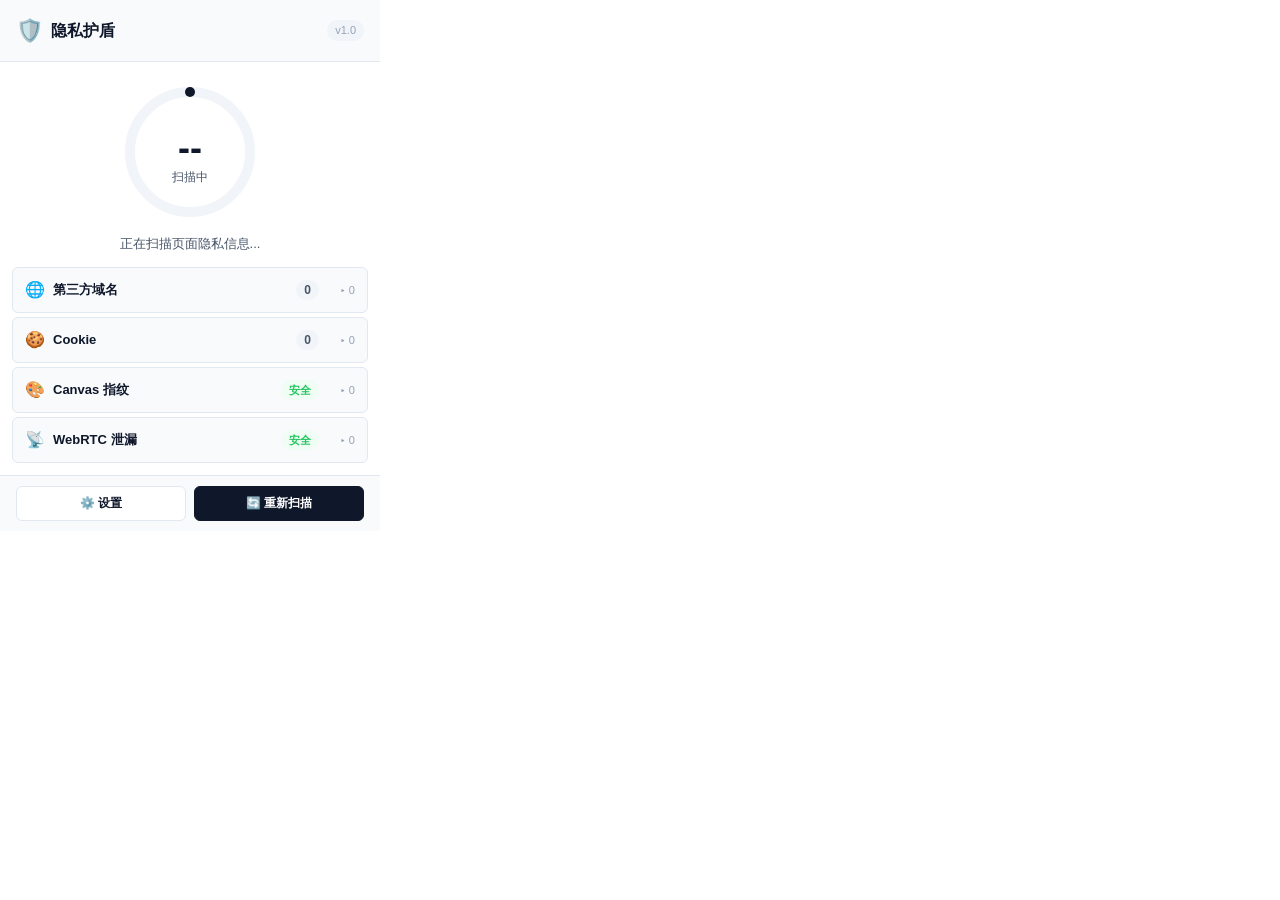
==== popup/popup.html @ 98fbc82f "首次提交：隐私护盾 v1.0.0" ====
<!DOCTYPE html>
<html lang="zh-CN">
<head>
  <meta charset="UTF-8">
  <meta name="viewport" content="width=device-width, initial-scale=1.0">
  <title>隐私护盾</title>
  <link rel="stylesheet" href="popup.css">
</head>
<body>
  <!-- 头部 -->
  <header class="header">
    <div class="header-icon">🛡️</div>
    <h1 class="header-title">隐私护盾</h1>
    <span class="header-version">v1.0</span>
  </header>

  <!-- 分数仪表盘 -->
  <section class="score-section" id="scoreSection">
    <div class="score-ring-container">
      <svg class="score-ring" viewBox="0 0 140 140" xmlns="http://www.w3.org/2000/svg">
        <circle class="score-ring-bg" cx="70" cy="70" r="60"
          fill="none" stroke="currentColor" stroke-width="10" />
        <circle class="score-ring-progress" id="scoreRingProgress"
          cx="70" cy="70" r="60" fill="none" stroke="currentColor"
          stroke-width="10" stroke-linecap="round"
          stroke-dasharray="0 377" transform="rotate(-90 70 70)" />
        <text class="score-number" id="scoreNumber" x="70" y="65"
          text-anchor="middle" dominant-baseline="central">--</text>
        <text class="score-label" id="scoreLabel" x="70" y="95"
          text-anchor="middle" dominant-baseline="central">扫描中</text>
      </svg>
    </div>
  </section>

  <!-- 摘要 -->
  <section class="summary-section" id="summarySection">
    <div class="summary-text" id="summaryText">正在扫描页面隐私信息...</div>
  </section>

  <!-- 分类详情（手风琴） -->
  <section class="details-section" id="detailsSection">
    <!-- 第三方域名 -->
    <details class="accordion" id="accordionDomains">
      <summary class="accordion-header">
        <span class="accordion-icon">🌐</span>
        <span class="accordion-title">第三方域名</span>
        <span class="accordion-count" id="domainCount">0</span>
        <span class="accordion-score" id="domainScore">▸ 0</span>
      </summary>
      <div class="accordion-body" id="domainList">
        <p class="empty-hint">未检测到第三方域名</p>
      </div>
    </details>

    <!-- Cookie -->
    <details class="accordion" id="accordionCookies">
      <summary class="accordion-header">
        <span class="accordion-icon">🍪</span>
        <span class="accordion-title">Cookie</span>
        <span class="accordion-count" id="cookieCount">0</span>
        <span class="accordion-score" id="cookieScore">▸ 0</span>
      </summary>
      <div class="accordion-body" id="cookieList">
        <p class="empty-hint">未检测到 Cookie</p>
      </div>
    </details>

    <!-- Canvas 指纹 -->
    <details class="accordion" id="accordionCanvas">
      <summary class="accordion-header">
        <span class="accordion-icon">🎨</span>
        <span class="accordion-title">Canvas 指纹</span>
        <span class="accordion-badge" id="canvasStatus">安全</span>
        <span class="accordion-score" id="canvasScore">▸ 0</span>
      </summary>
      <div class="accordion-body" id="canvasList">
        <p class="empty-hint">未检测到 Canvas 指纹行为</p>
      </div>
    </details>

    <!-- WebRTC 泄漏 -->
    <details class="accordion" id="accordionWebRTC">
      <summary class="accordion-header">
        <span class="accordion-icon">📡</span>
        <span class="accordion-title">WebRTC 泄漏</span>
        <span class="accordion-badge" id="webrtcStatus">安全</span>
        <span class="accordion-score" id="webrtcScore">▸ 0</span>
      </summary>
      <div class="accordion-body" id="webrtcList">
        <p class="empty-hint">未检测到 WebRTC 泄漏</p>
      </div>
    </details>
  </section>

  <!-- 底部操作栏 -->
  <footer class="footer">
    <button class="btn btn-secondary" id="btnSettings" title="设置">
      ⚙️ 设置
    </button>
    <button class="btn btn-primary" id="btnRescan" title="重新扫描">
      🔄 重新扫描
    </button>
  </footer>

  <!-- 加载/错误遮罩 -->
  <div class="overlay" id="overlay" style="display: none;">
    <div class="overlay-content">
      <div class="overlay-spinner" id="overlaySpinner"></div>
      <p class="overlay-text" id="overlayText"></p>
    </div>
  </div>

  <script src="popup.js"></script>
</body>
</html>
---- popup/popup.css ----
/* ============================================================
   隐私护盾 - Popup 样式
   支持暗色模式 (prefers-color-scheme: dark)
   ============================================================ */

/* CSS 变量（主题） */
:root {
  --bg-primary: #ffffff;
  --bg-secondary: #f8fafc;
  --bg-hover: #f1f5f9;
  --border-color: #e2e8f0;
  --text-primary: #0f172a;
  --text-secondary: #475569;
  --text-muted: #94a3b8;
  --color-green: #22c55e;
  --color-green-bg: #f0fdf4;
  --color-yellow: #eab308;
  --color-yellow-bg: #fefce8;
  --color-orange: #f97316;
  --color-orange-bg: #fff7ed;
  --color-red: #ef4444;
  --color-red-bg: #fef2f2;
  --shadow-sm: 0 1px 2px rgba(0,0,0,0.05);
  --shadow-md: 0 4px 6px -1px rgba(0,0,0,0.07);
  --radius-sm: 6px;
  --radius-md: 10px;
  --radius-lg: 16px;
}

@media (prefers-color-scheme: dark) {
  :root {
    --bg-primary: #1e1e2e;
    --bg-secondary: #252536;
    --bg-hover: #2d2d44;
    --border-color: #363650;
    --text-primary: #e2e8f0;
    --text-secondary: #94a3b8;
    --text-muted: #64748b;
    --color-green: #4ade80;
    --color-green-bg: #052e16;
    --color-yellow: #facc15;
    --color-yellow-bg: #3b2f00;
    --color-orange: #fb923c;
    --color-orange-bg: #3b1500;
    --color-red: #f87171;
    --color-red-bg: #3b0000;
    --shadow-sm: 0 1px 2px rgba(0,0,0,0.3);
    --shadow-md: 0 4px 6px -1px rgba(0,0,0,0.4);
  }
}

/* 基础重置 */
* {
  margin: 0;
  padding: 0;
  box-sizing: border-box;
}

body {
  width: 380px;
  max-height: 520px;
  overflow-y: auto;
  font-family: -apple-system, BlinkMacSystemFont, "Segoe UI", "PingFang SC",
    "Microsoft YaHei", "Helvetica Neue", Arial, sans-serif;
  background: var(--bg-primary);
  color: var(--text-primary);
  line-height: 1.5;
  font-size: 13px;
}

/* 滚动条 */
body::-webkit-scrollbar {
  width: 4px;
}
body::-webkit-scrollbar-track {
  background: transparent;
}
body::-webkit-scrollbar-thumb {
  background: var(--text-muted);
  border-radius: 2px;
}

/* ============================================================
   头部
   ============================================================ */
.header {
  display: flex;
  align-items: center;
  gap: 8px;
  padding: 14px 16px;
  border-bottom: 1px solid var(--border-color);
  background: var(--bg-secondary);
}

.header-icon {
  font-size: 22px;
}

.header-title {
  font-size: 16px;
  font-weight: 700;
  flex: 1;
}

.header-version {
  font-size: 11px;
  color: var(--text-muted);
  background: var(--bg-hover);
  padding: 2px 8px;
  border-radius: 10px;
}

/* ============================================================
   分数仪表盘
   ============================================================ */
.score-section {
  display: flex;
  justify-content: center;
  padding: 20px 16px 12px;
}

.score-ring-container {
  width: 140px;
  height: 140px;
}

.score-ring {
  width: 100%;
  height: 100%;
}

.score-ring-bg {
  stroke: var(--bg-hover);
}

.score-ring-progress {
  transition: stroke-dashoffset 0.8s ease, stroke 0.5s ease;
}

.score-number {
  font-size: 36px;
  font-weight: 800;
  fill: var(--text-primary);
  transition: fill 0.5s ease;
}

.score-label {
  font-size: 12px;
  fill: var(--text-secondary);
}

/* ============================================================
   摘要
   ============================================================ */
.summary-section {
  padding: 0 16px 12px;
  text-align: center;
}

.summary-text {
  font-size: 13px;
  color: var(--text-secondary);
  line-height: 1.6;
}

/* ============================================================
   手风琴详情
   ============================================================ */
.details-section {
  padding: 0 12px 8px;
}

.accordion {
  margin-bottom: 4px;
  border: 1px solid var(--border-color);
  border-radius: var(--radius-sm);
  background: var(--bg-secondary);
  overflow: hidden;
  transition: background 0.15s ease;
}

.accordion[open] {
  background: var(--bg-primary);
}

.accordion-header {
  display: flex;
  align-items: center;
  gap: 8px;
  padding: 10px 12px;
  cursor: pointer;
  user-select: none;
  list-style: none;
  transition: background 0.15s ease;
}

.accordion-header:hover {
  background: var(--bg-hover);
}

.accordion-header::-webkit-details-marker {
  display: none;
}

.accordion-icon {
  font-size: 16px;
  flex-shrink: 0;
}

.accordion-title {
  font-size: 13px;
  font-weight: 600;
  flex: 1;
}

.accordion-count {
  font-size: 12px;
  color: var(--text-secondary);
  background: var(--bg-hover);
  padding: 1px 8px;
  border-radius: 10px;
  font-weight: 600;
}

.accordion-score {
  font-size: 11px;
  color: var(--text-muted);
  min-width: 28px;
  text-align: right;
}

.accordion-badge {
  font-size: 11px;
  padding: 2px 8px;
  border-radius: 10px;
  font-weight: 600;
  background: var(--color-green-bg);
  color: var(--color-green);
}

.accordion-badge.warning {
  background: var(--color-yellow-bg);
  color: var(--color-yellow);
}

.accordion-badge.danger {
  background: var(--color-red-bg);
  color: var(--color-red);
}

/* 手风琴内容 */
.accordion-body {
  padding: 0 12px 10px;
  border-top: 1px solid var(--border-color);
  margin: 0 8px;
}

.empty-hint {
  padding: 12px 4px;
  color: var(--text-muted);
  font-size: 12px;
  text-align: center;
}

/* 第三方域名条目 */
.domain-item {
  display: flex;
  align-items: center;
  gap: 6px;
  padding: 6px 0;
  border-bottom: 1px solid var(--border-color);
  font-size: 12px;
}

.domain-item:last-child {
  border-bottom: none;
}

.domain-name {
  flex: 1;
  font-weight: 600;
  word-break: break-all;
}

.domain-types {
  display: flex;
  gap: 3px;
  flex-wrap: wrap;
}

.domain-type-tag {
  font-size: 10px;
  padding: 1px 5px;
  border-radius: 3px;
  background: var(--bg-hover);
  color: var(--text-secondary);
}

.tracker-badge {
  font-size: 10px;
  padding: 1px 6px;
  border-radius: 3px;
  background: var(--color-red-bg);
  color: var(--color-red);
  font-weight: 600;
  white-space: nowrap;
}

/* Cookie 条目 */
.cookie-item {
  display: flex;
  align-items: center;
  gap: 6px;
  padding: 5px 0;
  border-bottom: 1px solid var(--border-color);
  font-size: 11px;
}

.cookie-item:last-child {
  border-bottom: none;
}

.cookie-name {
  flex: 1;
  font-weight: 600;
  word-break: break-all;
  font-family: monospace;
  font-size: 11px;
}

.cookie-meta {
  display: flex;
  gap: 3px;
  flex-wrap: wrap;
  justify-content: flex-end;
}

.cookie-tag {
  font-size: 10px;
  padding: 1px 5px;
  border-radius: 3px;
  white-space: nowrap;
}

.cookie-tag.tracking {
  background: var(--color-red-bg);
  color: var(--color-red);
}

.cookie-tag.third-party {
  background: var(--color-orange-bg);
  color: var(--color-orange);
}

.cookie-tag.persistent {
  background: var(--color-yellow-bg);
  color: var(--color-yellow);
}

.cookie-tag.session {
  background: var(--bg-hover);
  color: var(--text-secondary);
}

/* Canvas 事件条目 */
.canvas-event-item {
  padding: 6px 0;
  border-bottom: 1px solid var(--border-color);
  font-size: 11px;
}

.canvas-event-item:last-child {
  border-bottom: none;
}

.canvas-event-method {
  font-weight: 600;
  font-family: monospace;
  color: var(--color-orange);
}

.canvas-event-details {
  display: flex;
  gap: 4px;
  flex-wrap: wrap;
  margin-top: 2px;
}

.canvas-event-tag {
  font-size: 10px;
  padding: 1px 6px;
  border-radius: 3px;
  background: var(--bg-hover);
  color: var(--text-secondary);
}

.canvas-event-tag.risk {
  background: var(--color-red-bg);
  color: var(--color-red);
}

/* WebRTC 事件条目 */
.webrtc-event-item {
  padding: 6px 0;
  border-bottom: 1px solid var(--border-color);
  font-size: 11px;
}

.webrtc-event-item:last-child {
  border-bottom: none;
}

.webrtc-ip {
  font-family: monospace;
  font-weight: 600;
  color: var(--color-red);
}

.webrtc-event-details {
  display: flex;
  gap: 4px;
  flex-wrap: wrap;
  margin-top: 2px;
}

.webrtc-event-tag {
  font-size: 10px;
  padding: 1px 6px;
  border-radius: 3px;
  background: var(--bg-hover);
  color: var(--text-secondary);
}

.webrtc-event-tag.risk {
  background: var(--color-red-bg);
  color: var(--color-red);
}

/* ============================================================
   底部
   ============================================================ */
.footer {
  display: flex;
  gap: 8px;
  padding: 10px 16px;
  border-top: 1px solid var(--border-color);
  background: var(--bg-secondary);
}

.btn {
  flex: 1;
  padding: 8px 12px;
  border: 1px solid var(--border-color);
  border-radius: var(--radius-sm);
  font-size: 12px;
  font-weight: 600;
  cursor: pointer;
  transition: all 0.15s ease;
  background: var(--bg-primary);
  color: var(--text-primary);
  font-family: inherit;
}

.btn:hover {
  background: var(--bg-hover);
}

.btn:active {
  transform: scale(0.97);
}

.btn-primary {
  background: var(--text-primary);
  color: var(--bg-primary);
  border-color: var(--text-primary);
}

.btn-primary:hover {
  opacity: 0.9;
}

/* ============================================================
   加载/错误遮罩
   ============================================================ */
.overlay {
  position: absolute;
  top: 0;
  left: 0;
  width: 100%;
  height: 100%;
  background: var(--bg-primary);
  display: flex;
  align-items: center;
  justify-content: center;
  z-index: 10;
}

.overlay-content {
  text-align: center;
}

.overlay-spinner {
  width: 36px;
  height: 36px;
  border: 3px solid var(--bg-hover);
  border-top-color: var(--text-primary);
  border-radius: 50%;
  animation: spin 0.8s linear infinite;
  margin: 0 auto 12px;
}

.overlay-text {
  font-size: 13px;
  color: var(--text-secondary);
}

@keyframes spin {
  to { transform: rotate(360deg); }
}

/* ============================================================
   动画
   ============================================================ */
@keyframes fadeIn {
  from { opacity: 0; transform: translateY(4px); }
  to { opacity: 1; transform: translateY(0); }
}

.accordion-body {
  animation: fadeIn 0.15s ease;
}
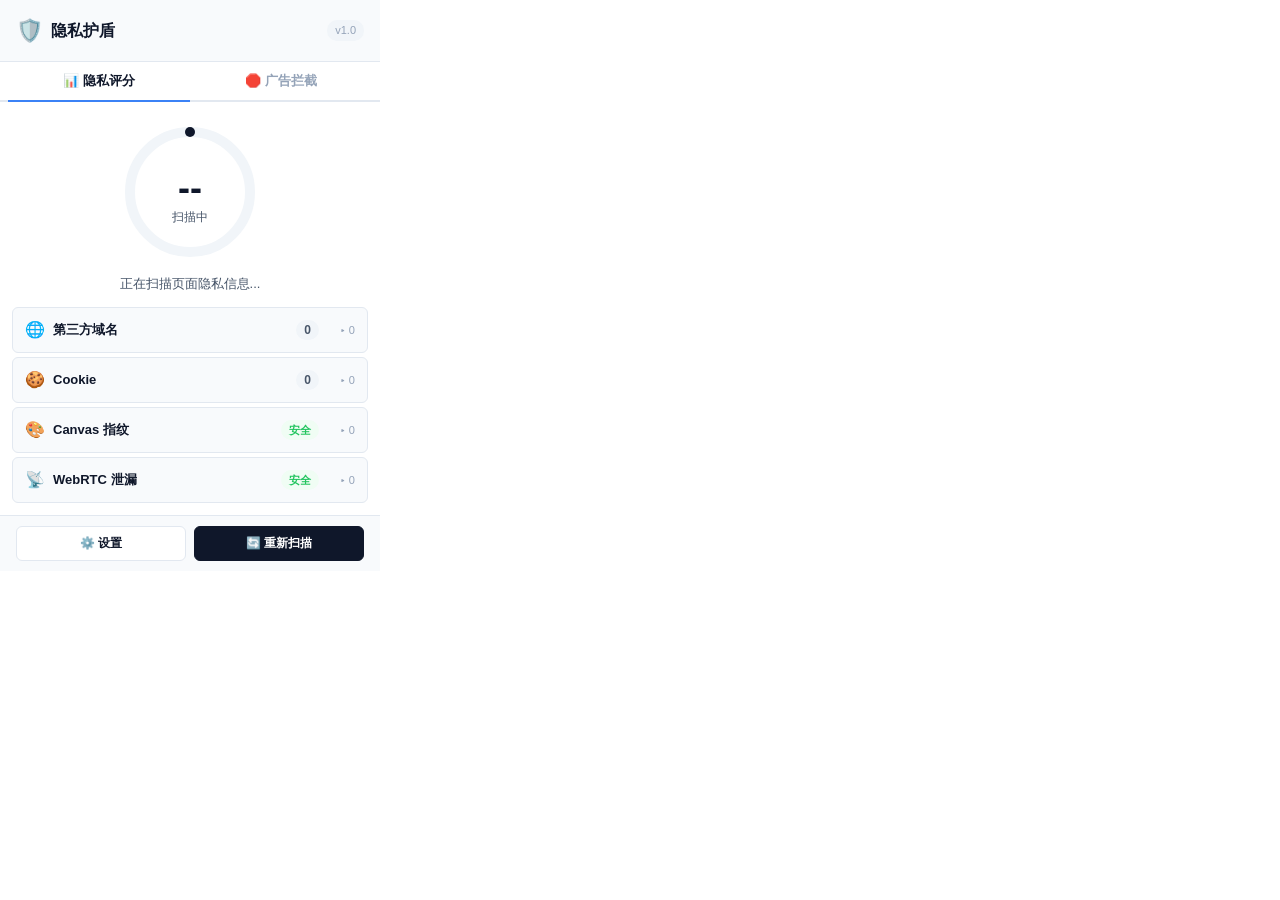
==== commit 8afc9838: "feat: add ad block panel to popup, options page, and i18n" ====
--- a/popup/popup.html
+++ b/popup/popup.html
@@ -13,6 +13,15 @@
     <h1 class="header-title">隐私护盾</h1>
     <span class="header-version">v1.0</span>
   </header>
+
+  <!-- Tab 切换 -->
+  <nav class="tab-nav">
+    <button class="tab-btn active" data-tab="privacy">📊 隐私评分</button>
+    <button class="tab-btn" data-tab="adblock">🛑 广告拦截</button>
+  </nav>
+
+  <!-- ====== 隐私评分面板 ====== -->
+  <div class="tab-panel active" id="tab-privacy">
 
   <!-- 分数仪表盘 -->
   <section class="score-section" id="scoreSection">
@@ -102,6 +111,61 @@
     </button>
   </footer>
 
+  </div>
+  <!-- ====== 隐私评分面板 END ====== -->
+
+  <!-- ====== 广告拦截面板 ====== -->
+  <div class="tab-panel" id="tab-adblock">
+    <section class="ad-section">
+      <div class="ad-switch-row">
+        <span class="ad-switch-label">🛑 广告拦截</span>
+        <label class="toggle-row" style="border:none;padding:0;">
+          <input type="checkbox" id="adToggle" checked>
+          <span class="toggle-switch"></span>
+        </label>
+      </div>
+    </section>
+
+    <section class="ad-section">
+      <div class="ad-stats">
+        <div class="ad-stat-item">
+          <span class="ad-stat-value" id="adBlockedToday">0</span>
+          <span class="ad-stat-label">今日拦截</span>
+        </div>
+        <div class="ad-stat-item">
+          <span class="ad-stat-value" id="adBlockedPage">0</span>
+          <span class="ad-stat-label">当前页面</span>
+        </div>
+        <div class="ad-stat-item">
+          <span class="ad-stat-value" id="adDNRCount">0</span>
+          <span class="ad-stat-label">网络规则</span>
+        </div>
+      </div>
+    </section>
+
+    <section class="ad-section">
+      <label class="ad-section-label">📝 添加自定义规则</label>
+      <div class="ad-rule-input-row">
+        <input type="text" class="ad-rule-input" id="adRuleInput"
+          placeholder="||example.com^ 或 ##.ad-banner">
+        <button class="btn btn-small btn-primary" id="adRuleAdd">添加</button>
+      </div>
+      <p class="ad-hint">支持 ABP 语法：||域名^（拦截）或 ##选择器（隐藏）</p>
+    </section>
+
+    <section class="ad-section">
+      <label class="ad-section-label">📋 自定义规则 (<span id="adRuleCount">0</span>)</label>
+      <div class="ad-rule-list" id="adRuleList">
+        <p class="empty-hint">暂无自定义规则</p>
+      </div>
+    </section>
+
+    <section class="ad-section">
+      <button class="btn btn-ghost" id="adWhitelistBtn">⬜ 对本网站放行</button>
+    </section>
+  </div>
+  <!-- ====== 广告拦截面板 END ====== -->
+
   <!-- 加载/错误遮罩 -->
   <div class="overlay" id="overlay" style="display: none;">
     <div class="overlay-content">
--- a/popup/popup.css
+++ b/popup/popup.css
@@ -529,3 +529,190 @@
 .accordion-body {
   animation: fadeIn 0.15s ease;
 }
+
+/* ============================================================
+   Tab 切换
+   ============================================================ */
+.tab-nav {
+  display: flex;
+  border-bottom: 2px solid var(--border-color);
+  padding: 0 8px;
+}
+
+.tab-btn {
+  flex: 1;
+  padding: 10px 8px;
+  border: none;
+  background: none;
+  font-size: 13px;
+  font-weight: 600;
+  cursor: pointer;
+  color: var(--text-muted);
+  border-bottom: 2px solid transparent;
+  margin-bottom: -2px;
+  transition: all 0.15s ease;
+  font-family: inherit;
+}
+
+.tab-btn.active {
+  color: var(--text-primary);
+  border-bottom-color: #3b82f6;
+}
+
+.tab-btn:hover {
+  color: var(--text-primary);
+}
+
+.tab-panel {
+  display: none;
+}
+
+.tab-panel.active {
+  display: block;
+}
+
+/* ============================================================
+   广告拦截面板
+   ============================================================ */
+.ad-section {
+  padding: 12px 16px;
+  border-bottom: 1px solid var(--border-color);
+}
+
+.ad-section:last-child {
+  border-bottom: none;
+}
+
+.ad-switch-row {
+  display: flex;
+  align-items: center;
+  justify-content: space-between;
+}
+
+.ad-switch-label {
+  font-size: 15px;
+  font-weight: 700;
+}
+
+.ad-stats {
+  display: flex;
+  gap: 8px;
+}
+
+.ad-stat-item {
+  flex: 1;
+  text-align: center;
+  background: var(--bg-secondary);
+  border-radius: var(--radius-sm);
+  padding: 10px 6px;
+}
+
+.ad-stat-value {
+  display: block;
+  font-size: 22px;
+  font-weight: 800;
+  color: #3b82f6;
+}
+
+.ad-stat-label {
+  font-size: 11px;
+  color: var(--text-muted);
+}
+
+.ad-section-label {
+  display: block;
+  font-size: 13px;
+  font-weight: 600;
+  margin-bottom: 6px;
+}
+
+.ad-rule-input-row {
+  display: flex;
+  gap: 6px;
+}
+
+.ad-rule-input {
+  flex: 1;
+  padding: 7px 10px;
+  border: 1px solid var(--border-color);
+  border-radius: var(--radius-sm);
+  font-size: 12px;
+  font-family: monospace;
+  background: var(--bg-primary);
+  color: var(--text-primary);
+}
+
+.ad-rule-input:focus {
+  outline: 2px solid #3b82f6;
+  outline-offset: -2px;
+}
+
+.ad-hint {
+  font-size: 10px;
+  color: var(--text-muted);
+  margin-top: 4px;
+}
+
+.ad-rule-list {
+  max-height: 150px;
+  overflow-y: auto;
+}
+
+.ad-rule-item {
+  display: flex;
+  align-items: center;
+  gap: 6px;
+  padding: 5px 0;
+  border-bottom: 1px solid var(--border-color);
+  font-size: 11px;
+  font-family: monospace;
+}
+
+.ad-rule-item:last-child {
+  border-bottom: none;
+}
+
+.ad-rule-text {
+  flex: 1;
+  word-break: break-all;
+}
+
+.ad-rule-delete {
+  color: var(--color-red);
+  cursor: pointer;
+  font-size: 11px;
+  font-weight: 600;
+  padding: 2px 6px;
+  border: none;
+  background: none;
+  font-family: inherit;
+  opacity: 0.7;
+}
+
+.ad-rule-delete:hover {
+  opacity: 1;
+}
+
+.btn-small {
+  padding: 6px 12px;
+  font-size: 11px;
+  flex: 0;
+  white-space: nowrap;
+}
+
+.btn-ghost {
+  width: 100%;
+  text-align: center;
+  padding: 8px;
+  border: 1px dashed var(--border-color);
+  border-radius: var(--radius-sm);
+  background: none;
+  color: var(--text-secondary);
+  font-size: 12px;
+  cursor: pointer;
+  font-family: inherit;
+}
+
+.btn-ghost:hover {
+  background: var(--bg-hover);
+}
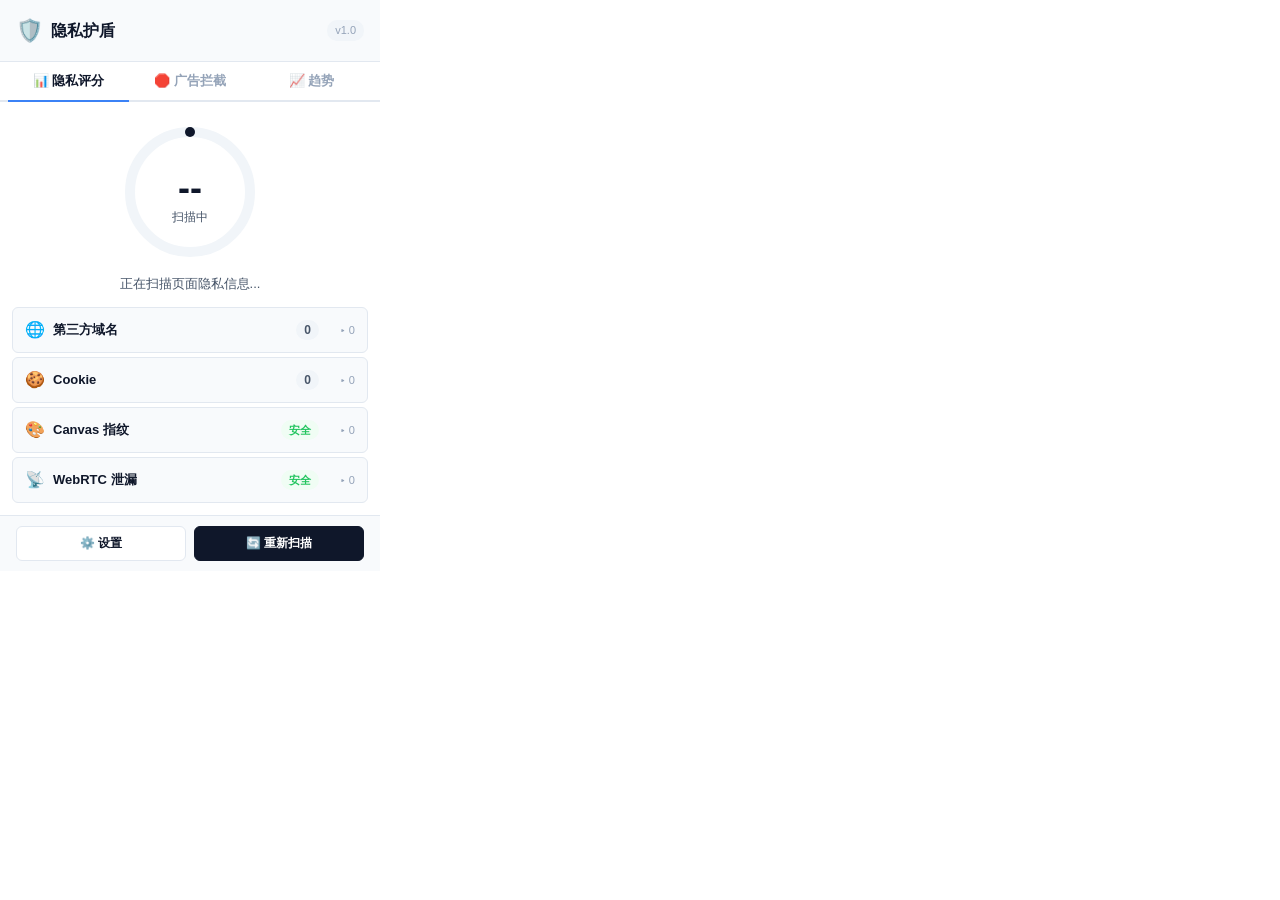
==== commit 78f1d323: "feat: 新增跨站点历史仪表盘（趋势Tab、SVG折线图、追踪器排行）" ====
--- a/popup/popup.html
+++ b/popup/popup.html
@@ -18,6 +18,7 @@
   <nav class="tab-nav">
     <button class="tab-btn active" data-tab="privacy">📊 隐私评分</button>
     <button class="tab-btn" data-tab="adblock">🛑 广告拦截</button>
+    <button class="tab-btn" data-tab="trends">📈 趋势</button>
   </nav>
 
   <!-- ====== 隐私评分面板 ====== -->
@@ -166,6 +167,49 @@
   </div>
   <!-- ====== 广告拦截面板 END ====== -->
 
+  <!-- ====== 趋势面板 ====== -->
+  <div class="tab-panel" id="tab-trends">
+
+    <!-- 统计卡片行 -->
+    <section class="trend-stats">
+      <div class="trend-stat-card">
+        <span class="trend-stat-value" id="trendAvgScore">--</span>
+        <span class="trend-stat-label">7天平均分</span>
+      </div>
+      <div class="trend-stat-card">
+        <span class="trend-stat-value" id="trendSiteCount">--</span>
+        <span class="trend-stat-label">访问站点</span>
+      </div>
+      <div class="trend-stat-card">
+        <span class="trend-stat-value" id="trendTrackerTotal">--</span>
+        <span class="trend-stat-label">拦截追踪器</span>
+      </div>
+    </section>
+
+    <!-- SVG 折线图 -->
+    <section class="trend-chart-section">
+      <h3 class="trend-section-title">7天隐私趋势</h3>
+      <div class="trend-chart-container" id="trendChartContainer">
+        <svg class="trend-chart" id="trendChartSvg" viewBox="0 0 300 160" xmlns="http://www.w3.org/2000/svg"></svg>
+      </div>
+    </section>
+
+    <!-- 追踪器排行榜 -->
+    <section class="trend-ranking-section">
+      <h3 class="trend-section-title">🔝 最常见追踪器</h3>
+      <div class="trend-ranking-list" id="trendRankingList">
+        <p class="empty-hint">暂无追踪器数据</p>
+      </div>
+    </section>
+
+    <!-- 底部提示 -->
+    <section class="trend-footer">
+      <span class="trend-footer-text">仅保留最近 7 天数据</span>
+    </section>
+
+  </div>
+  <!-- ====== 趋势面板 END ====== -->
+
   <!-- 加载/错误遮罩 -->
   <div class="overlay" id="overlay" style="display: none;">
     <div class="overlay-content">
--- a/popup/popup.css
+++ b/popup/popup.css
@@ -716,3 +716,176 @@
 .btn-ghost:hover {
   background: var(--bg-hover);
 }
+
+/* ============================================================
+   趋势面板
+   ============================================================ */
+
+/* 统计卡片行 */
+.trend-stats {
+  display: flex;
+  gap: 8px;
+  padding: 12px 16px;
+}
+
+.trend-stat-card {
+  flex: 1;
+  background: var(--bg-secondary);
+  border-radius: var(--radius-sm);
+  padding: 12px 8px;
+  text-align: center;
+}
+
+.trend-stat-value {
+  display: block;
+  font-size: 22px;
+  font-weight: 800;
+  color: #3b82f6;
+  line-height: 1.2;
+}
+
+.trend-stat-value.low {
+  color: var(--color-red);
+}
+
+.trend-stat-label {
+  display: block;
+  font-size: 11px;
+  color: var(--text-muted);
+  margin-top: 2px;
+}
+
+/* 图表区域 */
+.trend-chart-section {
+  padding: 0 16px 8px;
+}
+
+.trend-section-title {
+  font-size: 12px;
+  font-weight: 600;
+  margin-bottom: 6px;
+  color: var(--text-secondary);
+}
+
+.trend-chart-container {
+  background: var(--bg-secondary);
+  border-radius: var(--radius-sm);
+  padding: 4px;
+}
+
+.trend-chart {
+  display: block;
+  width: 100%;
+  height: auto;
+}
+
+/* 网格线 */
+.trend-chart .grid-line {
+  stroke: var(--border-color);
+  stroke-dasharray: 4, 4;
+  stroke-width: 0.5;
+}
+
+/* Y 轴标签 */
+.trend-chart .y-label {
+  font-size: 10px;
+  fill: var(--text-muted);
+}
+
+/* X 轴标签 */
+.trend-chart .x-label {
+  font-size: 9px;
+  fill: var(--text-muted);
+  text-anchor: middle;
+}
+
+.trend-chart .x-label.empty {
+  fill: var(--text-muted);
+  opacity: 0.4;
+}
+
+/* 折线 */
+.trend-chart .trend-line {
+  fill: none;
+  stroke: #3b82f6;
+  stroke-width: 2;
+  stroke-linecap: round;
+  stroke-linejoin: round;
+}
+
+/* 渐变填充 */
+.trend-chart .trend-fill {
+  fill: url(#trendGradient);
+}
+
+/* 数据点 */
+.trend-chart .trend-dot {
+  fill: #3b82f6;
+  stroke: var(--bg-primary);
+  stroke-width: 2;
+}
+
+/* 排行榜 */
+.trend-ranking-section {
+  padding: 4px 16px 0;
+}
+
+.trend-ranking-list {
+  max-height: 180px;
+  overflow-y: auto;
+}
+
+.trend-ranking-item {
+  display: flex;
+  align-items: center;
+  gap: 6px;
+  padding: 5px 0;
+  border-bottom: 1px solid var(--border-color);
+  font-size: 11px;
+}
+
+.trend-ranking-item:last-child {
+  border-bottom: none;
+}
+
+.trend-ranking-rank {
+  font-weight: 700;
+  color: var(--text-muted);
+  min-width: 16px;
+  text-align: center;
+}
+
+.trend-ranking-domain {
+  flex: 1;
+  font-family: monospace;
+  font-size: 11px;
+  word-break: break-all;
+}
+
+.trend-ranking-cat {
+  font-size: 10px;
+  padding: 1px 6px;
+  border-radius: 3px;
+  background: var(--bg-hover);
+  color: var(--text-secondary);
+  white-space: nowrap;
+}
+
+.trend-ranking-count {
+  font-weight: 600;
+  color: var(--text-secondary);
+  min-width: 32px;
+  text-align: right;
+}
+
+/* 底部提示 */
+.trend-footer {
+  text-align: center;
+  padding: 12px 16px 8px;
+}
+
+.trend-footer-text {
+  font-size: 10px;
+  color: var(--text-muted);
+  opacity: 0.7;
+}
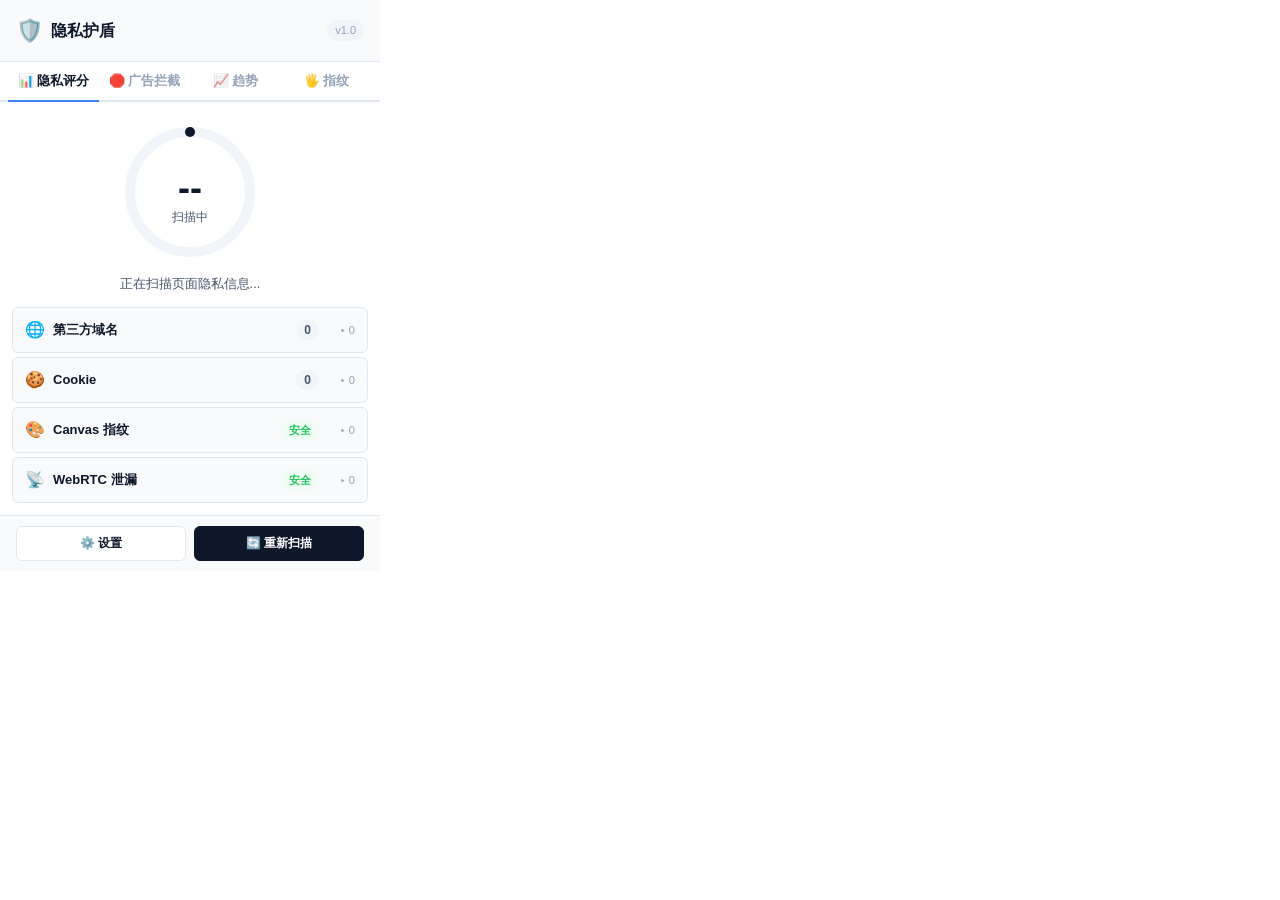
==== commit 4fabe274: "feat: 新增浏览器指纹一览面板（8维指纹采集+熵值评分）" ====
--- a/popup/popup.html
+++ b/popup/popup.html
@@ -19,6 +19,7 @@
     <button class="tab-btn active" data-tab="privacy">📊 隐私评分</button>
     <button class="tab-btn" data-tab="adblock">🛑 广告拦截</button>
     <button class="tab-btn" data-tab="trends">📈 趋势</button>
+    <button class="tab-btn" data-tab="fingerprint">🖐️ 指纹</button>
   </nav>
 
   <!-- ====== 隐私评分面板 ====== -->
@@ -210,6 +211,33 @@
   </div>
   <!-- ====== 趋势面板 END ====== -->
 
+  <!-- ====== 指纹面板 ====== -->
+  <div class="tab-panel" id="tab-fingerprint">
+
+    <!-- 熵值摘要 -->
+    <section class="fp-entropy-section">
+      <div class="fp-entropy-header">
+        <span class="fp-entropy-label">综合熵值</span>
+        <span class="fp-entropy-value" id="fpEntropyValue">-- bits</span>
+      </div>
+      <div class="fp-entropy-bar-bg">
+        <div class="fp-entropy-bar-fill" id="fpEntropyBar" style="width: 0%;"></div>
+      </div>
+      <p class="fp-entropy-desc" id="fpEntropyDesc">正在采集指纹...</p>
+    </section>
+
+    <!-- 指纹维度列表 -->
+    <section class="fp-details-section" id="fpDetailsSection">
+    </section>
+
+    <!-- 底部提示 -->
+    <section class="trend-footer">
+      <span class="trend-footer-text">数据仅在本地采集，不会上传</span>
+    </section>
+
+  </div>
+  <!-- ====== 指纹面板 END ====== -->
+
   <!-- 加载/错误遮罩 -->
   <div class="overlay" id="overlay" style="display: none;">
     <div class="overlay-content">
@@ -218,6 +246,7 @@
     </div>
   </div>
 
+  <script src="../lib/fingerprint-collector.js"></script>
   <script src="popup.js"></script>
 </body>
 </html>
--- a/popup/popup.css
+++ b/popup/popup.css
@@ -721,7 +721,6 @@
    趋势面板
    ============================================================ */
 
-/* 统计卡片行 */
 .trend-stats {
   display: flex;
   gap: 8px;
@@ -755,7 +754,6 @@
   margin-top: 2px;
 }
 
-/* 图表区域 */
 .trend-chart-section {
   padding: 0 16px 8px;
 }
@@ -779,20 +777,17 @@
   height: auto;
 }
 
-/* 网格线 */
 .trend-chart .grid-line {
   stroke: var(--border-color);
   stroke-dasharray: 4, 4;
   stroke-width: 0.5;
 }
 
-/* Y 轴标签 */
 .trend-chart .y-label {
   font-size: 10px;
   fill: var(--text-muted);
 }
 
-/* X 轴标签 */
 .trend-chart .x-label {
   font-size: 9px;
   fill: var(--text-muted);
@@ -804,7 +799,6 @@
   opacity: 0.4;
 }
 
-/* 折线 */
 .trend-chart .trend-line {
   fill: none;
   stroke: #3b82f6;
@@ -813,19 +807,16 @@
   stroke-linejoin: round;
 }
 
-/* 渐变填充 */
 .trend-chart .trend-fill {
   fill: url(#trendGradient);
 }
 
-/* 数据点 */
 .trend-chart .trend-dot {
   fill: #3b82f6;
   stroke: var(--bg-primary);
   stroke-width: 2;
 }
 
-/* 排行榜 */
 .trend-ranking-section {
   padding: 4px 16px 0;
 }
@@ -878,7 +869,6 @@
   text-align: right;
 }
 
-/* 底部提示 */
 .trend-footer {
   text-align: center;
   padding: 12px 16px 8px;
@@ -889,3 +879,145 @@
   color: var(--text-muted);
   opacity: 0.7;
 }
+
+/* ============================================================
+   指纹面板
+   ============================================================ */
+
+.fp-entropy-section {
+  padding: 16px;
+}
+
+.fp-entropy-header {
+  display: flex;
+  justify-content: space-between;
+  align-items: baseline;
+  margin-bottom: 8px;
+}
+
+.fp-entropy-label {
+  font-size: 14px;
+  font-weight: 700;
+}
+
+.fp-entropy-value {
+  font-size: 20px;
+  font-weight: 800;
+  color: #3b82f6;
+  font-variant-numeric: tabular-nums;
+}
+
+.fp-entropy-bar-bg {
+  height: 8px;
+  background: var(--bg-hover);
+  border-radius: 4px;
+  overflow: hidden;
+  margin-bottom: 8px;
+}
+
+.fp-entropy-bar-fill {
+  height: 100%;
+  border-radius: 4px;
+  background: #3b82f6;
+  transition: width 0.6s ease, background 0.5s ease;
+}
+
+.fp-entropy-desc {
+  font-size: 12px;
+  color: var(--text-secondary);
+  margin: 0;
+}
+
+.fp-details-section {
+  padding: 0 12px 8px;
+}
+
+.fp-accordion {
+  margin-bottom: 4px;
+  border: 1px solid var(--border-color);
+  border-radius: var(--radius-sm);
+  background: var(--bg-secondary);
+  overflow: hidden;
+}
+
+.fp-accordion[open] {
+  background: var(--bg-primary);
+}
+
+.fp-accordion-header {
+  display: flex;
+  align-items: center;
+  gap: 8px;
+  padding: 10px 12px;
+  cursor: pointer;
+  user-select: none;
+  list-style: none;
+}
+
+.fp-accordion-header::-webkit-details-marker {
+  display: none;
+}
+
+.fp-accordion-header:hover {
+  background: var(--bg-hover);
+}
+
+.fp-level-dot {
+  width: 10px;
+  height: 10px;
+  border-radius: 50%;
+  flex-shrink: 0;
+}
+
+.fp-level-dot.common { background: #22c55e; }
+.fp-level-dot.uncommon { background: #eab308; }
+.fp-level-dot.unique { background: #ef4444; }
+
+.fp-item-icon {
+  font-size: 14px;
+  flex-shrink: 0;
+}
+
+.fp-item-name {
+  font-size: 12px;
+  font-weight: 600;
+  flex: 1;
+}
+
+.fp-item-value {
+  font-size: 11px;
+  color: var(--text-secondary);
+  max-width: 160px;
+  overflow: hidden;
+  text-overflow: ellipsis;
+  white-space: nowrap;
+  text-align: right;
+}
+
+.fp-accordion-body {
+  padding: 0 12px 10px;
+  border-top: 1px solid var(--border-color);
+  margin: 0 8px;
+}
+
+.fp-detail-row {
+  padding: 4px 0;
+  font-size: 11px;
+  border-bottom: 1px solid var(--border-color);
+}
+
+.fp-detail-row:last-child {
+  border-bottom: none;
+}
+
+.fp-detail-label {
+  color: var(--text-muted);
+  margin-right: 4px;
+}
+
+.fp-detail-value {
+  color: var(--text-primary);
+  font-family: monospace;
+  font-size: 10px;
+  word-break: break-all;
+}
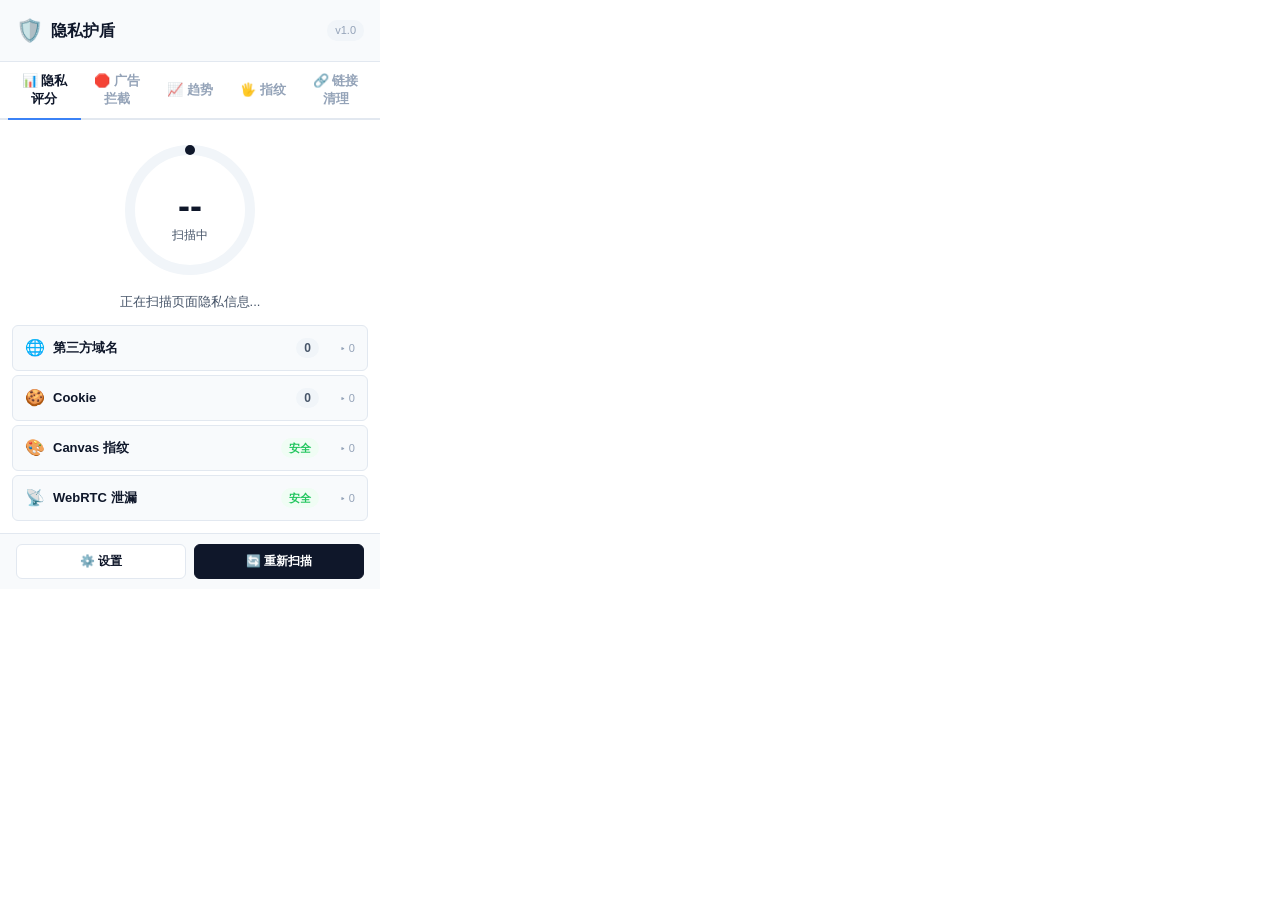
==== commit 12ae0b21: "feat: 新增URL追踪参数自动清理（80+参数黑名单+复制拦截+链接清理Tab）" ====
--- a/popup/popup.html
+++ b/popup/popup.html
@@ -20,6 +20,7 @@
     <button class="tab-btn" data-tab="adblock">🛑 广告拦截</button>
     <button class="tab-btn" data-tab="trends">📈 趋势</button>
     <button class="tab-btn" data-tab="fingerprint">🖐️ 指纹</button>
+    <button class="tab-btn" data-tab="linkclean">🔗 链接清理</button>
   </nav>
 
   <!-- ====== 隐私评分面板 ====== -->
@@ -238,6 +239,49 @@
   </div>
   <!-- ====== 指纹面板 END ====== -->
 
+  <!-- ====== 链接清理面板 ====== -->
+  <div class="tab-panel" id="tab-linkclean">
+
+    <section class="lc-section">
+      <label class="lc-section-label">当前页面链接</label>
+      <div class="lc-url-box">
+        <div class="lc-url-original" id="lcOriginalUrl"></div>
+      </div>
+      <div class="lc-arrow">⬇ 清理后</div>
+      <div class="lc-url-box lc-url-box-clean">
+        <div class="lc-url-cleaned" id="lcCleanedUrl"></div>
+      </div>
+      <button class="btn btn-primary lc-copy-btn" id="lcCopyBtn">📋 复制清理后的链接</button>
+      <p class="lc-copy-hint" id="lcCopyHint" style="display:none;">✅ 已复制!</p>
+    </section>
+
+    <section class="lc-section">
+      <div class="lc-switch-row">
+        <span class="lc-switch-label">🛡️ 复制时自动清理追踪参数</span>
+        <label class="toggle-row" style="border:none;padding:0;">
+          <input type="checkbox" id="lcAutoCleanToggle" checked>
+          <span class="toggle-switch"></span>
+        </label>
+      </div>
+      <div class="lc-stats">
+        <span class="lc-stats-text">今日已清理: <strong id="lcTodayCleaned">0</strong> 个链接</span>
+      </div>
+    </section>
+
+    <section class="lc-section">
+      <label class="lc-section-label">本次移除的追踪参数</label>
+      <div class="lc-param-list" id="lcParamList">
+        <p class="empty-hint">正在检测...</p>
+      </div>
+    </section>
+
+    <section class="trend-footer">
+      <span class="trend-footer-text">覆盖 Facebook、Google、淘宝、京东等 80+ 追踪参数</span>
+    </section>
+
+  </div>
+  <!-- ====== 链接清理面板 END ====== -->
+
   <!-- 加载/错误遮罩 -->
   <div class="overlay" id="overlay" style="display: none;">
     <div class="overlay-content">
@@ -247,6 +291,7 @@
   </div>
 
   <script src="../lib/fingerprint-collector.js"></script>
+  <script src="../lib/url-cleaner.js"></script>
   <script src="popup.js"></script>
 </body>
 </html>
--- a/popup/popup.css
+++ b/popup/popup.css
@@ -1021,3 +1021,134 @@
   font-size: 10px;
   word-break: break-all;
 }
+
+/* ============================================================
+   链接清理面板
+   ============================================================ */
+
+.lc-section {
+  padding: 12px 16px;
+  border-bottom: 1px solid var(--border-color);
+}
+
+.lc-section:last-child {
+  border-bottom: none;
+}
+
+.lc-section-label {
+  display: block;
+  font-size: 13px;
+  font-weight: 600;
+  margin-bottom: 8px;
+}
+
+.lc-url-box {
+  background: var(--bg-secondary);
+  border-radius: var(--radius-sm);
+  padding: 10px 12px;
+  word-break: break-all;
+  font-family: monospace;
+  font-size: 11px;
+  line-height: 1.6;
+  max-height: 80px;
+  overflow-y: auto;
+}
+
+.lc-url-box-clean {
+  border: 1px solid #22c55e;
+}
+
+.lc-url-original {
+  color: var(--text-secondary);
+}
+
+.lc-url-original .tracking-param {
+  color: var(--color-red);
+  background: var(--color-red-bg);
+  padding: 1px 3px;
+  border-radius: 2px;
+}
+
+.lc-url-cleaned {
+  color: #22c55e;
+}
+
+.lc-arrow {
+  text-align: center;
+  font-size: 14px;
+  padding: 6px 0;
+  color: var(--text-muted);
+}
+
+.lc-copy-btn {
+  margin-top: 8px;
+  width: 100%;
+}
+
+.lc-copy-hint {
+  text-align: center;
+  font-size: 12px;
+  color: #22c55e;
+  margin-top: 6px;
+}
+
+.lc-switch-row {
+  display: flex;
+  align-items: center;
+  justify-content: space-between;
+}
+
+.lc-switch-label {
+  font-size: 13px;
+  font-weight: 600;
+}
+
+.lc-stats {
+  margin-top: 8px;
+  padding: 8px 10px;
+  background: var(--bg-secondary);
+  border-radius: var(--radius-sm);
+}
+
+.lc-stats-text {
+  font-size: 12px;
+  color: var(--text-secondary);
+}
+
+.lc-stats-text strong {
+  color: #3b82f6;
+  font-size: 16px;
+}
+
+.lc-param-list {
+  max-height: 150px;
+  overflow-y: auto;
+}
+
+.lc-param-item {
+  display: flex;
+  align-items: center;
+  gap: 6px;
+  padding: 4px 0;
+  border-bottom: 1px solid var(--border-color);
+  font-size: 11px;
+}
+
+.lc-param-item:last-child {
+  border-bottom: none;
+}
+
+.lc-param-name {
+  font-family: monospace;
+  font-weight: 600;
+  color: var(--color-red);
+}
+
+.lc-param-source {
+  font-size: 10px;
+  color: var(--text-muted);
+  background: var(--bg-hover);
+  padding: 1px 6px;
+  border-radius: 3px;
+  margin-left: auto;
+}
